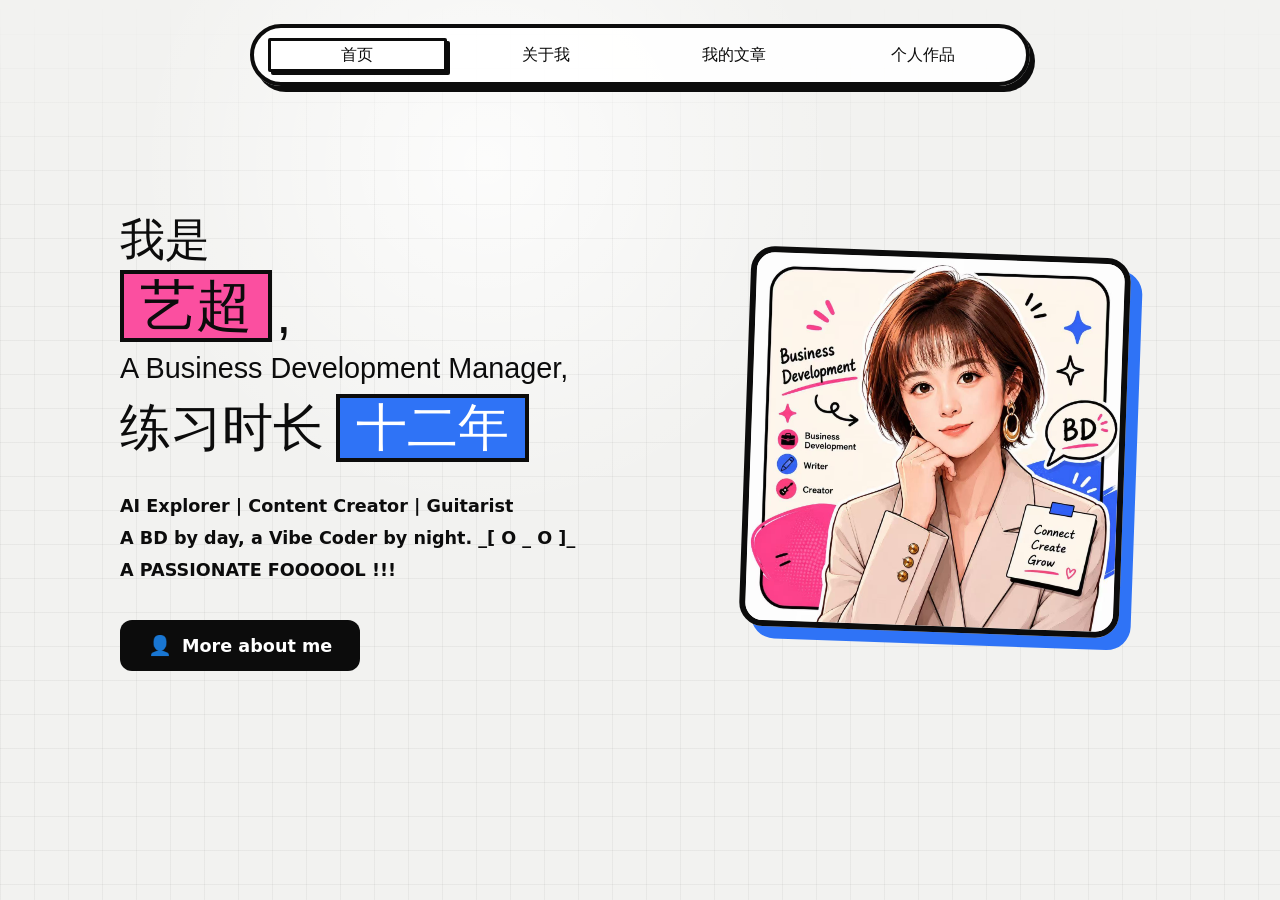
==== index.html @ 66b12777 "更新：关于我-我在做什么+工作之外" ====
<!doctype html>
<html lang="zh-CN">
  <head>
    <meta charset="UTF-8" />
    <meta name="viewport" content="width=device-width, initial-scale=1.0" />
    <meta name="referrer" content="no-referrer" />
    <title>艺超的世界 | Personal Site</title>
    <link rel="stylesheet" href="./styles.css" />
  </head>
  <body>
    <div class="page-shell">
      <header class="site-header">
        <nav class="tab-nav" aria-label="主要导航">
          <button class="nav-tab is-active" type="button" data-tab="home">首页</button>
          <button class="nav-tab" type="button" data-tab="about">关于我</button>
          <button class="nav-tab" type="button" data-tab="articles">我的文章</button>
          <button class="nav-tab" type="button" data-tab="works">个人作品</button>
        </nav>
      </header>

      <main>

        <section class="tab-panel is-active" id="home" aria-labelledby="home-title">
          <div class="hero-grid">
            <div class="hero-copy">
              <div class="home-headline">
                <div class="headline-line1">我是</div>
                <div class="headline-line2"><span class="pink-bg">艺超</span> ,</div>
                <div class="headline-line3">A Business Development Manager,</div>
                <div class="headline-line4">练习时长 <span class="blue-bg">十二年</span></div>
              </div>
              
              <div class="home-subtext">
                <p>AI Explorer | Content Creator | Guitarist</p>
                <p>A BD by day, a Vibe Coder by night. _[ O _ O ]_</p>
                <p class="uppercase">A PASSIONATE FOOOOOL !!!</p>
              </div>

              <div class="hero-actions">
                <button class="black-button" type="button" data-jump="about">
                  <span class="icon">👤</span> More about me
                </button>
              </div>
            </div>

            <div class="hero-avatar-only">
              <img src="./assets/avatar.jpg" alt="Avatar" />
            </div>
          </div>
        </section>

        <section class="tab-panel" id="about" aria-labelledby="about-title">
          <div class="about-top-content">
            <aside class="id-card" aria-label="个人身份卡">
              <div class="card-top">
                <strong>ID CARD</strong>
                <span>Central South University</span>
              </div>
              <div class="id-content">
                <div class="left-column">
                  <div class="avatar-frame">
                    <img src="./assets/avatar.jpg" alt="Avatar" class="avatar-image" />
                  </div>
                  <div class="avatar-tags">
                    <span class="tag-blue">1992.09.05</span>
                    <span class="tag-pink">广州</span>
                  </div>
                </div>
                <dl class="id-fields">
                  <div>
                    <dt>Name</dt>
                    <dd>艺超</dd>
                  </div>
                  <div>
                    <dt>Major</dt>
                    <dd>商务 / AI / 内容创作</dd>
                  </div>
                  <div>
                    <dt>Job</dt>
                    <dd>车联网解决方案经理</dd>
                  </div>
                </dl>
              </div>
              <div class="id-no">
                <span>ID NO.</span>
                <strong>YC-19920905-OVO</strong>
              </div>
              <div class="barcode" aria-hidden="true">
                <span></span><span></span><span></span><span></span><span></span><span></span>
              </div>
            </aside>

            <div class="about-intro">
              <div class="tiny-label pink">我是谁</div>
              <p>一个热爱表达，持续探索，喜欢创作的女生。</p>
              <div class="tiny-label pink">我的优势</div>
              <p>行业资源与客户经验、AI 与智能交互背景、多重产业视角</p>   
               <div class="tiny-label pink">我在做什么</div> 
              <p>中国移动上海产业研究院toV解决方案拓展，累计推动千万级业务合作落地。</p>
               <div class="tiny-label pink">工作之外</div>
              <p>研究AI提效、运营内容账号、开音乐工作室</p>
            </div>
          </div>
          <div class="belief-box-wrapper" style="display: flex; justify-content: center; width: 100%; margin-top: 40px; margin-bottom: 20px;">
            <div class="belief-box">
              <p>我始终相信：</p>
              <p><strong>职业是谋生方式，创造才是生命力。<br/>商业的本质不是销售产品，而是创造价值。</strong></p>
            </div>
          </div>

          <div class="section-heading" style="margin-top: 60px;">
            <p class="tiny-label pink">Open World Progress</p>
            <h2 id="about-title">地球Online <span>开放游戏进度</span></h2>
          </div>

          <div class="timeline-board">
            <div class="timeline-line" aria-hidden="true"></div>

            <div class="timeline-col left">
              <div class="lane-title left">主线任务</div>

              <article class="timeline-card left green">
                <span class="card-icon">🤝</span>
                <strong>2024.07</strong>
                <p><strong>中国移动上研院</strong><br/>车联网解决方案商务拓展，推动千万级项目落地</p>
              </article>

              <article class="timeline-card left pink">
                <span class="card-icon">🚗</span>
                <strong>2021.08</strong>
                <p><strong>小鹏汽车</strong><br/>生态合作与商业化探索</p>
              </article>

              <article class="timeline-card left yellow">
                <span class="card-icon">�</span>
                <strong>2020.05</strong>
                <p><strong>支付宝</strong><br/>运营商行业 BD 与增长运营</p>
              </article>

              <article class="timeline-card left blue">
                <span class="card-icon">�</span>
                <strong>2019.02</strong>
                <p><strong>试金石信用</strong><br/>互金渠道运营</p>
              </article>

              <article class="timeline-card left green">
                <span class="card-icon">�</span>
                <strong>2014.07</strong>
                <p><strong>广东电信</strong><br/>产品运维与异业合作</p>
              </article>

              <article class="timeline-card left pink">
                <span class="card-icon">🏫</span>
                <strong>2010.09</strong>
                <p><strong>中南大学</strong><br/>物联网工程专业</p>
              </article>
            </div>

            <div class="timeline-col right">
              <div class="lane-title right">支线任务</div>

              <article class="timeline-card right blue">
                <span class="card-icon">�</span>
                <strong>2026.05</strong>
                <p><strong>搭建BD OS Skill</strong><br/>辅助日常工作决策及沉淀</p>
              </article>

              <article class="timeline-card right pink">
                <span class="card-icon">🌐</span>
                <strong>2026.04</strong>
                <p><strong>个人网站</strong><br/>AI 驱动的个人品牌建设</p>
              </article>

              <article class="timeline-card right yellow">
                <span class="card-icon">📺</span>
                <strong>2026.03</strong>
                <p><strong>AI视频</strong><br/>用seedance制作账号视频</p>
              </article>

              <article class="timeline-card right green">
                <span class="card-icon">�</span>
                <strong>2026.03</strong>
                <p><strong>宠物短视频账号</strong><br/>记录芋头成长故事</p>
              </article>

              <article class="timeline-card right blue">
                <span class="card-icon">�</span>
                <strong>2025.08</strong>
                <p><strong>情侣短视频账号</strong><br/>2个月积累 2 万粉丝并变现</p>
              </article>

              <article class="timeline-card right pink">
                <span class="card-icon">🤖</span>
                <strong>2025.05</strong>
                <p><strong>AI 能力升级</strong><br/>研究 AI 工具与智能体，探索 AI 变现方式</p>
              </article>

              <article class="timeline-card right yellow">
                <span class="card-icon">🎤</span>
                <strong>2025.02</strong>
                <p><strong>头马俱乐部演讲</strong><br/>训练表达能力</p>
              </article>

              <article class="timeline-card right blue">
                <span class="card-icon">🎸</span>
                <strong>2023.01</strong>
                <p><strong>音乐工作室</strong><br/>探索兴趣商业化</p>
              </article>

              <article class="timeline-card right pink">
                <span class="card-icon">�</span>
                <strong>2015</strong>
                <p><strong>唱吧账号</strong><br/>1年内积累1.8万粉丝</p>
              </article>
            </div>
          </div>

          <section class="updates-section">
            <h2><span>近日生活</span> Recent Updates</h2>
            <div class="update-row">
              <article class="mini-card blue">
                <span class="card-icon">▣</span>
                <h3>最近在读</h3>
                <p>《道德经》</p>
              </article>
              <article class="mini-card pink">
                <span class="card-icon">▤</span>
                <h3>最近在听</h3>
                <p>《罗永浩的十字路口》</p>
                <p>《富女孩宝典》</p>
              </article>
              <article class="mini-card green">
                <span class="card-icon">⌁</span>
                <h3>最近感兴趣</h3>
                <p>AI 编程</p>
              </article>
            </div>
          </section>
        </section>

        <section class="tab-panel" id="articles" aria-labelledby="articles-title">
          <div class="journal-head">
            <p class="tiny-label black">Reading Room</p>
            <h2 id="articles-title">The <span>Journal</span></h2>
            <p>生活观察着，表达实践者。书写日常，也书写自己。</p>
          </div>
          <label class="search-box">
            <span aria-hidden="true">⌕</span>
            <input id="articleSearch" type="search" placeholder="搜索文章标题或关键词..." />
          </label>
          <div class="article-list" id="articleList">
            <article class="article-card" data-keywords="2025 回顾 个人">
              <div class="article-visual one" style="background-image: url('https://images.weserv.nl/?url=https://mmbiz.qpic.cn/mmbiz_jpg/ymknsvRHaUQ0pd1qsSLj832ePicdOzdUps7YW8PM6XJPibiam00BXv1N0FiaUwYqrYLdG9LLBcy2EDWaiawZZxGGDkQ/640?wx_fmt=jpeg');"></div>
              <div class="article-copy">
                <p><span class="tag pink">随笔</span> 2025-12-31</p>
                <h3>回顾我的2025年</h3>
                <span>艺超的人间日记第4篇。</span>
              </div>
              <button type="button" aria-label="打开文章" onclick="window.open('https://mp.weixin.qq.com/s/6BoljYvBpMRCCrMIr75Qog', '_blank')">→</button>
            </article>
            <article class="article-card" data-keywords="30岁 明白 时间">
              <div class="article-visual two" style="background-image: url('https://images.weserv.nl/?url=https://mmbiz.qpic.cn/mmbiz_jpg/ymknsvRHaUS9rgjibuIicaRIzT18sZa4eHbpqaQebvhZ0foMNzOwb9ePXPX5qUvtU4W1OfDQVDUVh8icskj86PMtg/640?wx_fmt=jpeg&watermark=1&tp=webp&wxfrom=5&wx_lazy=1#imgIndex=0);"></div>
              <div class="article-copy">
                <p><span class="tag green">随笔</span> 2025-08-14</p>
                <h3>30岁之后，我才明白</h3>
                <span>艺超的人间日记第3篇。</span>
              </div>
              <button type="button" aria-label="打开文章" onclick="window.open('https://mp.weixin.qq.com/s/acJRw9OF_6MhCEUITdpydg', '_blank')">→</button>
            </article>
            <article class="article-card" data-keywords="台风 延误 朋友">
              <div class="article-visual three" style="background-image: url('https://images.weserv.nl/?url=https://mmbiz.qpic.cn/mmbiz_jpg/ymknsvRHaUTK92kniboIOtDpRicCnxwxVP4cpnMicQ7mdeIDDvl6SCqIxlWNvkv1vaUXH6C7IcBRHXic8k5jJP7ZyQ/640?wx_fmt=jpeg&watermark=1&tp=webp&wxfrom=5&wx_lazy=1#imgIndex=0);"></div>
              <div class="article-copy">
                <p><span class="tag blue">随笔</span> 2025-07-30</p>
                <h3>竹节草台风延误了航班，却准时送来了一个新朋友</h3>
                <span>艺超的人间日记第1篇</span>
              </div>
              <button type="button" aria-label="打开文章" onclick="window.open('https://mp.weixin.qq.com/s/vhBWllesOjkQ4QeszCmQtA', '_blank')">→</button>
            </article>
          </div>
        </section>

        <section class="tab-panel" id="works" aria-labelledby="works-title">
          <div class="section-heading">
            <p class="tiny-label green">Product Shelf</p>
            <h2 id="works-title">个人作品 <span>Playable Builds</span></h2>
          </div>
          <div class="work-grid">
            <article class="work-card blue">
              <div class="work-top">
                <span class="card-icon">↗</span>
                <span>01</span>
              </div>
              <h3>BD OS</h3>
              <p class="tool-tags">chatgpt + coze + 飞书表格</p>
              <p>大客户项目推进与经验沉淀助手，可以自动记录项目信息、分析项目状态、提供推进策略，并将每一次项目经验沉淀为长期可复用的能力资产。</p>
              <a href="https://my.feishu.cn/base/HboKbQkssapH3nsB0locuvGFnxh?table=tblHBpHXDywnlkvG&view=vewroDeW7I" target="_blank" rel="noopener noreferrer" style="text-decoration: none;">
                <button type="button">查看详情</button>
              </a>
            </article>
            <article class="work-card pink">
              <div class="work-top">
                <span class="card-icon">▤</span>
                <span>02</span>
              </div>
              <h3>Solution OS</h3>
              <p class="tool-tags">chatgpt + codex + office</p>
              <p>快速完成企业研究、需求分析、解决方案设计和客户材料输出。</p>
              <a href="https://my.feishu.cn/wiki/LBlZw4N16izWjok2uF1c8xCEnbh" target="_blank" rel="noopener noreferrer" style="text-decoration: none;">
                <button type="button">查看详情</button>
              </a>
            </article>
            <article class="work-card green">
              <div class="work-top">
                <span class="card-icon">⌂</span>
                <span>03</span>
              </div>
              <h3>AI黑话翻译器</h3>
              <p class="tool-tags">chatgpt + coze </p>
              <p>用大白话告诉你眼花缭乱的AI黑话都怎么理解</p>
              <a href="https://ichoicho2022-lab.github.io/ai-jargon-translator/" target="_blank" rel="noopener noreferrer" style="text-decoration: none;">
                <button type="button">查看详情</button>
              </a>
            </article>
          </div>
        </section>
      </main>
    </div>

    <script src="./script.js"></script>
  </body>
</html>
---- styles.css ----
:root {
  --paper: #f2f2f0;
  --ink: #0c0c0c;
  --blue: #2f73f6;
  --pink: #fb4fa0;
  --green: #35db79;
  --yellow: #ffe66d;
  --soft: #ffffff;
  --shadow: 7px 8px 0 var(--ink);
  --radius: 8px;
}

* {
  box-sizing: border-box;
}

html {
  scroll-behavior: smooth;
}

body {
  margin: 0;
  min-height: 100vh;
  color: var(--ink);
  background:
    radial-gradient(circle at 38% 18%, rgba(255, 255, 255, 0.78), transparent 22rem),
    linear-gradient(var(--paper), var(--paper));
  font-family:
    "Arial Black",
    "PingFang SC",
    "Microsoft YaHei",
    system-ui,
    sans-serif;
  letter-spacing: 0;
}

body::before {
  position: fixed;
  inset: 0;
  z-index: -1;
  content: "";
  background-image:
    linear-gradient(rgba(12, 12, 12, 0.045) 1px, transparent 1px),
    linear-gradient(90deg, rgba(12, 12, 12, 0.045) 1px, transparent 1px);
  background-size: 34px 34px;
  mask-image: linear-gradient(to bottom, transparent 0, black 22%, black 100%);
}

button,
input {
  font: inherit;
}

button {
  cursor: pointer;
}

.page-shell {
  width: min(1040px, calc(100% - 48px));
  margin: 0 auto;
  padding: 24px 0 72px;
}

.site-header {
  position: sticky;
  top: 12px;
  z-index: 20;
  display: flex;
  justify-content: center;
  min-height: 62px;
}

.brand-mark {
  position: absolute;
  left: 0;
  display: grid;
  width: 58px;
  height: 48px;
  color: var(--ink);
  text-decoration: none;
  place-items: center;
  background: var(--yellow);
  border: 4px solid var(--ink);
  border-radius: var(--radius);
  box-shadow: 4px 5px 0 var(--ink);
  transform: rotate(-2deg);
}

.tab-nav {
  display: grid;
  grid-template-columns: repeat(4, minmax(92px, 1fr));
  gap: 10px;
  align-items: center;
  width: min(780px, 100%);
  padding: 10px 14px;
  background: rgba(255, 255, 255, 0.9);
  border: 4px solid var(--ink);
  border-radius: 999px;
  box-shadow: 5px 6px 0 var(--ink);
}

.nav-tab,
.mail-button {
  display: grid;
  min-height: 34px;
  color: var(--ink);
  text-decoration: none;
  place-items: center;
  background: transparent;
  border: 3px solid transparent;
  border-radius: 2px;
}

.nav-tab.is-active {
  background: var(--soft);
  border-color: var(--ink);
  box-shadow: 3px 3px 0 var(--ink);
}

.mail-button {
  font-size: 1.25rem;
}

.tab-panel {
  display: none;
  padding-top: 78px;
  animation: popIn 180ms ease-out;
}

.tab-panel.is-active {
  display: block;
}

.hero-grid {
  display: grid;
  grid-template-columns: minmax(0, 1.15fr) minmax(300px, 0.85fr);
  gap: clamp(24px, 5vw, 64px);
  align-items: center;
  min-height: 560px;
}

.tiny-label {
  display: inline-flex;
  margin: 0 0 16px;
  padding: 4px 12px;
  color: var(--soft);
  text-transform: uppercase;
  background: var(--ink);
  border: 3px solid var(--ink);
  border-radius: 4px;
  box-shadow: 3px 3px 0 var(--ink);
  transition: all 0.25s cubic-bezier(0.175, 0.885, 0.32, 1.275);
  cursor: default;
}

.tiny-label:hover {
  transform: translate(-2px, -2px) rotate(-2deg) scale(1.05);
  box-shadow: 6px 6px 0 var(--ink);
}

.tiny-label.pink {
  color: var(--ink);
  background: var(--pink);
}

.tiny-label.green {
  color: var(--ink);
  background: var(--green);
}

h1,
h2,
h3,
p {
  margin-top: 0;
}

h1 {
  max-width: 650px;
  margin-bottom: 24px;
  font-size: clamp(3.1rem, 7vw, 6.6rem);
  line-height: 0.95;
}

h1 span,
.journal-head h2 span,
.section-heading h2 span,
.updates-section h2 span {
  display: inline-block;
  padding: 0 12px 6px;
  background: var(--blue);
  border: 4px solid var(--ink);
  box-shadow: 5px 5px 0 var(--ink);
  transform: rotate(-1deg);
}

.home-headline {
  display: flex;
  flex-direction: column;
  gap: 8px;
  font-family: "Arial Black", "PingFang SC", "Microsoft YaHei", sans-serif;
  margin-bottom: 30px;
}

.headline-line1 {
  font-size: 2.8rem;
  line-height: 1;
}

.headline-line2 {
  font-size: 3.5rem;
  line-height: 1;
  display: flex;
  align-items: flex-end;
  gap: 4px;
}

.headline-line3 {
  font-size: 1.8rem;
  line-height: 1;
  margin-top: 4px;
  white-space: nowrap;
}

.headline-line4 {
  font-size: 3.2rem;
  line-height: 1;
  display: flex;
  align-items: center;
  gap: 12px;
  margin-top: 4px;
}

.pink-bg {
  background: var(--pink);
  padding: 4px 16px;
  border: 4px solid var(--ink);
  display: inline-block;
  transition: all 0.3s cubic-bezier(0.175, 0.885, 0.32, 1.275);
}

.pink-bg:hover {
  transform: translateY(-6px) rotate(-3deg) scale(1.05);
  box-shadow: 6px 6px 0 var(--ink);
  cursor: default;
}

.blue-bg {
  background: var(--blue);
  color: var(--soft);
  padding: 4px 16px;
  border: 4px solid var(--ink);
  display: inline-block;
  transition: all 0.3s cubic-bezier(0.175, 0.885, 0.32, 1.275);
}

.blue-bg:hover {
  transform: translateY(-6px) rotate(3deg) scale(1.05);
  box-shadow: 6px 6px 0 var(--ink);
  cursor: default;
}

.home-subtext {
  font-family: "PingFang SC", "Microsoft YaHei", system-ui, sans-serif;
  font-size: 1.1rem;
  font-weight: 600;
  line-height: 1.6;
  margin-bottom: 36px;
}

.home-subtext p {
  margin-bottom: 4px;
}

.home-subtext .uppercase {
  text-transform: uppercase;
}

.black-button {
  background: var(--ink);
  color: var(--soft);
  border: none;
  border-radius: 12px;
  padding: 14px 28px;
  font-size: 1.1rem;
  font-weight: bold;
  display: flex;
  align-items: center;
  gap: 10px;
  transition: transform 120ms ease;
}

.black-button:hover {
  transform: scale(1.05);
}

.black-button .icon {
  font-size: 1.2rem;
}

.hero-actions {
  display: flex;
  flex-wrap: wrap;
  gap: 16px;
  margin-top: 30px;
}

.comic-button,
.work-card button {
  padding: 12px 20px;
  color: var(--ink);
  background: var(--pink);
  border: 4px solid var(--ink);
  border-radius: var(--radius);
  box-shadow: 5px 5px 0 var(--ink);
  transition: transform 120ms ease, box-shadow 120ms ease;
  cursor: pointer;
  font-weight: 600;
  width: 100%;
}

.comic-button.green,
.work-card.green button {
  background: var(--green);
}

.comic-button:hover,
.work-card button:hover,
.article-card button:hover {
  transform: translate(3px, 3px);
  box-shadow: 2px 2px 0 var(--ink);
}

.marquee-box {
  width: 7.5em;
  overflow: hidden;
  white-space: nowrap;
  vertical-align: bottom;
  position: relative;
}

.marquee-text {
  display: inline-block;
  font-weight: inherit;
  animation: marquee-scroll 5s linear infinite;
}

@keyframes marquee-scroll {
  0% { transform: translateX(100%); }
  100% { transform: translateX(-100%); }
}

.hero-avatar-only {
  justify-self: center;
}

.hero-avatar-only img {
  width: min(100%, 380px);
  aspect-ratio: 1 / 1;
  object-fit: cover;
  border: 6px solid var(--ink);
  border-radius: 24px;
  box-shadow: 12px 12px 0 var(--blue);
  transform: rotate(2deg);
  transition: transform 0.3s cubic-bezier(0.175, 0.885, 0.32, 1.275), box-shadow 0.3s cubic-bezier(0.175, 0.885, 0.32, 1.275);
  cursor: pointer;
}

.hero-avatar-only img:hover {
  transform: rotate(-3deg) scale(1.05);
  box-shadow: 16px 16px 0 var(--pink);
}

.id-card {
  position: relative;
  width: min(460px, 100%);
  display: flex;
  flex-direction: column;
  background: var(--soft);
  border: 5px solid var(--ink);
  border-radius: 14px;
  box-shadow: var(--shadow);
  transform: rotate(-1.5deg);
  transition: transform 0.3s cubic-bezier(0.175, 0.885, 0.32, 1.275), box-shadow 0.3s cubic-bezier(0.175, 0.885, 0.32, 1.275);
}

.id-card:hover {
  transform: translateY(-8px) rotate(-3deg) scale(1.02);
  box-shadow: 12px 12px 0 var(--pink);
}

.id-card::before,
.id-card::after {
  position: absolute;
  z-index: 10;
  content: "";
  border: 4px solid var(--ink);
  border-radius: 50%;
}

.id-card::before {
  top: -30px;
  right: -24px;
  width: 82px;
  height: 82px;
  background: var(--pink);
}

.id-card::after {
  right: 20px;
  bottom: -20px;
  width: 70px;
  height: 70px;
  background: var(--green);
}

.card-top {
  display: flex;
  flex-direction: column;
  gap: 4px;
  padding: 16px 20px;
  background: var(--green);
  border-bottom: 5px solid var(--ink);
  border-radius: 9px 9px 0 0;
}

.card-top strong {
  font-size: 1.5rem;
  letter-spacing: 1px;
  line-height: 1;
}

.card-top span {
  font-size: 0.7rem;
  font-weight: 800;
  text-transform: uppercase;
}

.id-content {
  display: grid;
  grid-template-columns: 160px 1fr;
  gap: 20px;
  padding: 24px 20px;
}

.left-column {
  display: flex;
  flex-direction: column;
  gap: 12px;
}

.avatar-frame {
  display: grid;
  width: 100%;
  aspect-ratio: 1 / 1;
  place-items: center;
  background: #ffe7ee;
  border: 4px solid var(--ink);
  border-radius: var(--radius);
  overflow: hidden;
}

.avatar-image {
  width: 100%;
  height: 100%;
  object-fit: cover;
  border-radius: calc(var(--radius) - 2px);
  transition: transform 0.3s cubic-bezier(0.175, 0.885, 0.32, 1.275);
}

.avatar-image:hover {
  transform: scale(1.15);
}

.avatar-tags {
  display: flex;
  gap: 8px;
}

.avatar-tags span {
  font-size: 0.75rem;
  font-weight: 800;
  padding: 4px 0;
  border: 3px solid var(--ink);
  border-radius: 6px;
  text-align: center;
}

.tag-blue {
  background: var(--blue);
  color: var(--soft);
  flex: 2;
}

.tag-pink {
  background: var(--pink);
  color: var(--ink);
  flex: 1;
}

.id-fields {
  display: flex;
  flex-direction: column;
  gap: 12px;
  margin: 0;
}

.id-fields div {
  padding: 10px 14px;
  background: #eef2ff;
  border: 4px solid var(--ink);
  border-radius: 8px;
  width: 100%;
}

.id-fields div:first-child {
  background: var(--yellow);
}

.id-fields div:last-child {
  background: #e9cffb;
}

.id-fields dt {
  font-size: 0.7rem;
  text-transform: uppercase;
}

.id-fields dd {
  margin: 2px 0 0;
  font-weight: 800;
}

.id-no {
  padding: 0 20px;
  display: flex;
  flex-direction: column;
  margin-bottom: 16px;
}

.id-no span {
  font-size: 0.7rem;
  font-weight: 800;
  color: #666;
  margin-bottom: 2px;
}

.id-no strong {
  font-size: 1.15rem;
  letter-spacing: 0.5px;
}

.barcode {
  display: flex;
  gap: 5px;
  width: 150px;
  height: 46px;
  padding: 8px;
  background: var(--soft);
  border: 3px solid var(--ink);
  margin: 0 20px 20px;
}

.barcode span {
  display: block;
  width: 8px;
  background: var(--ink);
}

.barcode span:nth-child(2),
.barcode span:nth-child(5) {
  width: 15px;
}

.updates-section {
  margin-top: 60px;
}

.updates-section h2,
.section-heading h2,
.journal-head h2 {
  font-size: clamp(2.3rem, 5vw, 4.6rem);
  line-height: 1.05;
}

.updates-section h2 span,
.section-heading h2 span {
  background: var(--pink);
}

.update-row,
.work-grid {
  display: grid;
  grid-template-columns: repeat(3, minmax(0, 1fr));
  gap: 28px;
}

.mini-card,
.timeline-card,
.work-card,
.article-card {
  position: relative;
  background: var(--soft);
  border: 4px solid var(--ink);
  border-radius: 10px;
  box-shadow: 6px 6px 0 var(--ink);
}

.mini-card {
  min-height: 132px;
  padding: 22px 22px 18px 74px;
}

.mini-card::after,
.timeline-card::after,
.work-card::after {
  position: absolute;
  inset: auto 10px -12px 24px;
  height: 18px;
  content: "";
  border: 3px solid var(--ink);
  border-top: 0;
  border-radius: 0 0 7px 7px;
}

.blue::after {
  background: var(--blue);
}

.pink::after {
  background: var(--pink);
}

.green::after {
  background: var(--green);
}

.yellow::after {
  background: var(--yellow);
}

.card-icon {
  display: inline-grid;
  width: 38px;
  height: 38px;
  place-items: center;
  background: var(--blue);
  border: 3px solid var(--ink);
  border-radius: 7px;
}

.pink .card-icon {
  background: var(--pink);
}

.green .card-icon {
  background: var(--green);
}

.yellow .card-icon {
  background: var(--yellow);
}

.mini-card .card-icon {
  position: absolute;
  top: 20px;
  left: 20px;
}

.section-heading {
  text-align: center;
}

.about-top-content {
  display: grid;
  grid-template-columns: minmax(320px, 420px) 1fr;
  gap: 48px;
  align-items: start;
  margin-top: 20px;
}

.about-intro {
  font-family: "PingFang SC", "Microsoft YaHei", system-ui, sans-serif;
  font-size: 1.05rem;
  font-weight: 600;
  line-height: 1.8;
  color: var(--ink);
  letter-spacing: 0.02em;
}

.belief-box {
  width: fit-content;
  text-align: center;
  padding: 32px 48px;
  background: var(--soft);
  border: 5px solid var(--ink);
  border-radius: 16px;
  box-shadow: 8px 8px 0 var(--pink);
  transform: rotate(-1.5deg);
  transition: transform 0.3s cubic-bezier(0.175, 0.885, 0.32, 1.275), box-shadow 0.3s cubic-bezier(0.175, 0.885, 0.32, 1.275);
}

.belief-box:hover {
  transform: translateY(-6px) rotate(-2.5deg) scale(1.02);
  box-shadow: 12px 12px 0 var(--blue);
}

.belief-box p:first-child {
  font-size: 1.35rem;
  color: var(--ink);
  margin-bottom: 20px;
  font-weight: 700;
  opacity: 0.85;
}

.belief-box p:last-child {
  margin-bottom: 0;
}

.belief-box strong {
  font-size: 1.85rem;
  font-weight: 900;
  color: var(--blue);
  line-height: 1.6;
  letter-spacing: 0.03em;
}

.timeline-board {
  position: relative;
  display: grid;
  grid-template-columns: 1fr 72px 1fr;
  gap: 24px 28px;
  margin-top: 42px;
  padding: 58px 44px;
  overflow: hidden;
  background:
    linear-gradient(rgba(12, 12, 12, 0.06) 1px, transparent 1px),
    linear-gradient(90deg, rgba(12, 12, 12, 0.06) 1px, transparent 1px),
    var(--soft);
  background-size: 28px 28px;
  border: 5px solid var(--ink);
  border-radius: 24px;
  box-shadow: var(--shadow);
}

.lane-title {
  width: fit-content;
  padding: 10px 24px;
  background: var(--soft);
  border: 4px solid var(--ink);
  box-shadow: 5px 5px 0 var(--pink);
  font-size: 1.8rem;
}

.lane-title.right {
  justify-self: end;
  box-shadow: 5px 5px 0 var(--green);
}

.timeline-col {
  display: flex;
  flex-direction: column;
  gap: 24px;
}

.timeline-col.left {
  grid-column: 1;
}

.timeline-col.right {
  grid-column: 3;
  align-items: flex-end;
}

.timeline-line {
  position: absolute;
  top: 114px;
  bottom: 60px;
  left: 50%;
  width: 5px;
  background: repeating-linear-gradient(to bottom, var(--ink) 0 18px, transparent 18px 33px);
  transform: translateX(-50%);
}

.timeline-line::before,
.timeline-line::after {
  position: absolute;
  left: 50%;
  width: 28px;
  height: 28px;
  content: "";
  background: var(--soft);
  border: 5px solid var(--ink);
  border-radius: 50%;
  transform: translateX(-50%);
}

.timeline-line::before {
  top: 12%;
}

.timeline-line::after {
  bottom: 8%;
}

.timeline-card {
  width: min(390px, 100%);
  min-height: 96px;
  padding: 18px 18px 16px 72px;
}

.timeline-card.left {
}

.timeline-card.right {
}

.timeline-card .card-icon {
  position: absolute;
  top: 20px;
  left: 18px;
}

.journal-head {
  margin-bottom: 34px;
}

.journal-head h2 span {
  background: var(--green);
}

.journal-head p:last-child {
  font-family: "PingFang SC", "Microsoft YaHei", system-ui, sans-serif;
  font-weight: 800;
  font-size: 1.1rem;
}

.search-box {
  display: flex;
  align-items: center;
  gap: 12px;
  margin-bottom: 36px;
  padding: 14px 20px;
  background: var(--soft);
  border: 5px solid var(--ink);
  border-radius: 14px;
  box-shadow: 6px 7px 0 var(--ink);
}

.search-box span {
  font-size: 1.5rem;
}

.search-box input {
  width: 100%;
  min-width: 0;
  border: 0;
  outline: 0;
  background: transparent;
}

.article-list {
  display: grid;
  gap: 28px;
}

.article-card {
  display: grid;
  grid-template-columns: 280px 1fr 70px;
  align-items: stretch;
  min-height: 168px;
  overflow: hidden;
}

.article-visual {
  min-height: 168px;
  border-right: 4px solid var(--ink);
  background-size: cover;
  background-position: center;
  background-repeat: no-repeat;
}

.article-visual.one {
  background:
    radial-gradient(circle at 22% 20%, #d9a87d 0 24px, transparent 25px),
    radial-gradient(circle at 72% 12%, #d9a87d 0 20px, transparent 21px),
    linear-gradient(135deg, #7ab7ce, #314a5b);
}

.article-visual.two {
  background:
    linear-gradient(90deg, transparent 45%, rgba(12, 12, 12, 0.18) 46% 53%, transparent 54%),
    linear-gradient(135deg, #35db79, #eef8ff);
}

.article-visual.three {
  background:
    radial-gradient(circle at 70% 38%, #fb4fa0 0 32px, transparent 33px),
    linear-gradient(135deg, #ffe66d, #ffffff);
}

.article-copy {
  padding: 30px;
}

.article-copy p {
  font-size: 0.8rem;
}

.tag {
  display: inline-block;
  margin-right: 12px;
  padding: 3px 9px;
  border: 3px solid var(--ink);
}

.tag.pink {
  background: var(--pink);
}

.tag.green {
  background: var(--green);
}

.tag.blue {
  background: var(--blue);
  color: var(--soft);
}

.article-copy h3 {
  margin-bottom: 10px;
  font-size: clamp(1.6rem, 3vw, 2.5rem);
}

.article-copy span {
  font-family: "PingFang SC", "Microsoft YaHei", system-ui, sans-serif;
  font-weight: 800;
}

.article-card button {
  align-self: center;
  justify-self: center;
  width: 52px;
  height: 52px;
  background: var(--soft);
  border: 4px solid var(--ink);
  border-radius: 50%;
  box-shadow: 3px 3px 0 var(--ink);
  font-size: 1.6rem;
  cursor: pointer;
}

.work-card {
  min-height: 360px;
  padding: 28px;
}

.work-top {
  display: flex;
  justify-content: space-between;
  align-items: center;
  margin-bottom: 34px;
}

.work-top span:last-child {
  font-size: 2.2rem;
}

.work-card h3 {
  font-size: 2rem;
  line-height: 1.15;
  margin-bottom: 8px;
}

.tool-tags {
  font-family: "PingFang SC", "Microsoft YaHei", system-ui, sans-serif;
  font-size: 0.85rem !important;
  color: var(--ink);
  opacity: 0.7;
  font-weight: 600 !important;
  margin-bottom: 16px;
  min-height: auto !important;
}

.work-card p:not(.tool-tags) {
  min-height: 112px;
  font-family: "PingFang SC", "Microsoft YaHei", system-ui, sans-serif;
  font-weight: 800;
  line-height: 1.7;
}

.work-card button {
  width: 100%;
}

.work-card.blue button {
  background: var(--blue);
}

.work-card.pink button {
  background: var(--pink);
}

.article-card.is-hidden {
  display: none;
}

@keyframes popIn {
  from {
    opacity: 0;
    transform: translateY(8px);
  }
  to {
    opacity: 1;
    transform: translateY(0);
  }
}

@media (max-width: 900px) {
  .page-shell {
    width: min(100% - 22px, 720px);
    padding-top: 12px;
  }

  .brand-mark {
    display: none;
  }

  .site-header {
    top: 8px;
  }

  .tab-nav {
    grid-template-columns: repeat(4, 1fr);
    gap: 4px;
    padding: 8px;
    border-width: 3px;
  }

  .nav-tab {
    min-height: 32px;
    padding: 0 3px;
    font-size: 0.82rem;
  }

  .mail-button {
    min-height: 32px;
  }

  .tab-panel {
    padding-top: 44px;
  }

  .hero-grid,
  .update-row,
  .work-grid {
    grid-template-columns: 1fr;
  }

  .hero-grid {
    gap: 40px;
    min-height: auto;
  }

  .headline-line1 { font-size: 2rem; }
  .headline-line2 { font-size: 2.5rem; flex-wrap: wrap; }
  .headline-line3 { font-size: 1.25rem; white-space: nowrap; }
  .headline-line4 { font-size: 2.2rem; flex-wrap: wrap; }

  .about-top-content {
    grid-template-columns: 1fr;
    gap: 40px;
  }

  .id-card {
    margin: 0 auto;
  }

  .timeline-board {
    grid-template-columns: 1fr;
    padding: 34px 16px;
  }

  .timeline-col.left,
  .timeline-col.right {
    grid-column: 1;
    align-items: stretch;
  }

  .lane-title,
  .lane-title.right {
    grid-column: 1;
    justify-self: stretch;
  }

  .lane-title {
    font-size: 1.35rem;
  }

  .timeline-line {
    display: none;
  }

  .article-card {
    grid-template-columns: 1fr;
  }

  .article-visual {
    border-right: 0;
    border-bottom: 4px solid var(--ink);
  }

  .article-card button {
    margin: 0 28px 24px auto;
  }
}

@media (max-width: 520px) {
  .tab-nav {
    grid-template-columns: repeat(2, 1fr);
    border-radius: 22px;
  }

  .mail-button {
    grid-column: 3;
    grid-row: 1 / span 2;
    height: 100%;
  }

  .id-content {
    grid-template-columns: 1fr;
  }

  .avatar-frame {
    height: 170px;
  }

  .updates-section h2,
  .section-heading h2,
  .journal-head h2 {
    font-size: 2.25rem;
  }

  .article-copy {
    padding: 22px;
  }
}
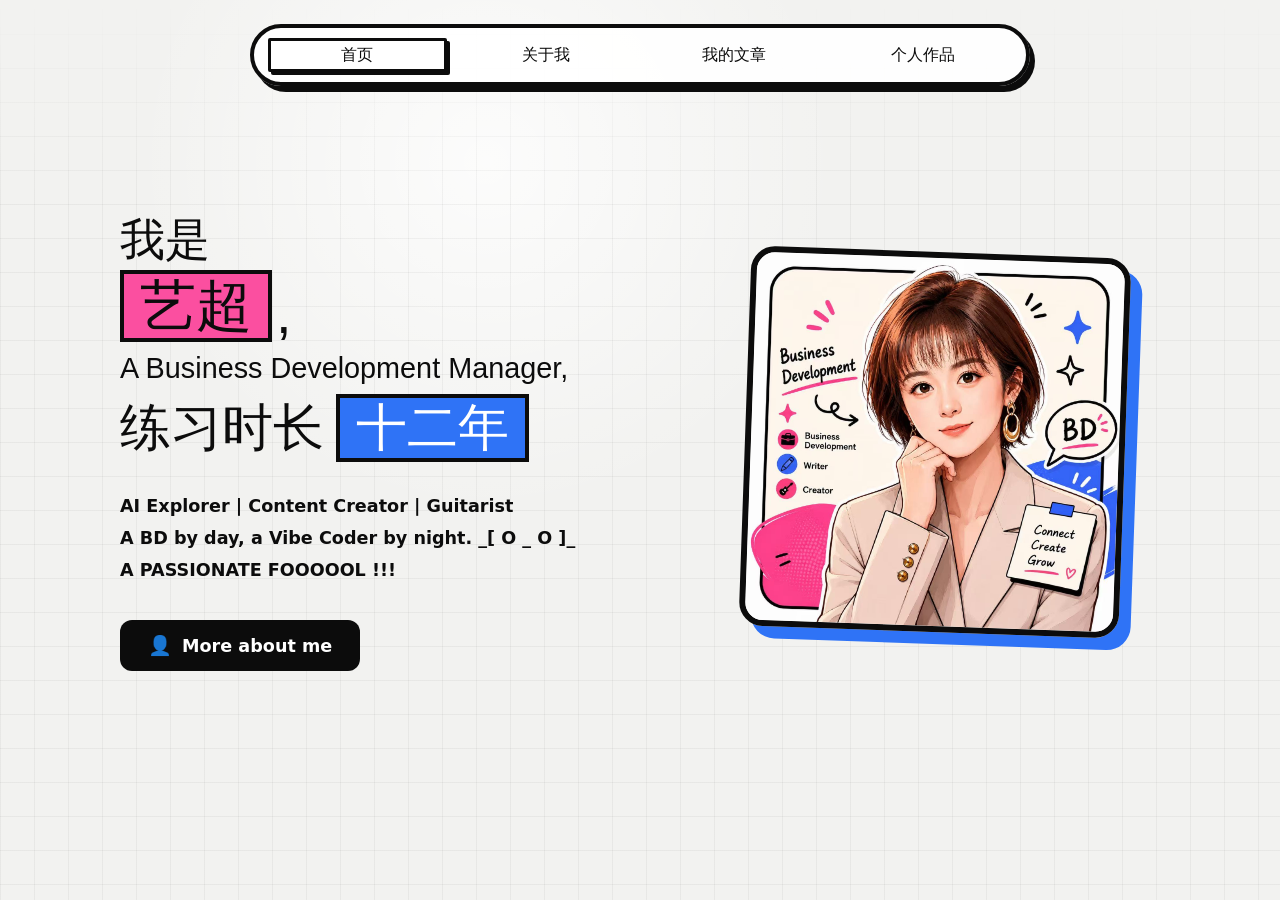
==== commit 62213fc3: "更新：支线任务-Skill标题和描述" ====
--- a/index.html
+++ b/index.html
@@ -94,17 +94,17 @@
               <div class="tiny-label pink">我是谁</div>
               <p>一个热爱表达，持续探索，喜欢创作的女生。</p>
               <div class="tiny-label pink">我的优势</div>
-              <p>行业资源与客户经验、AI 与智能交互背景、多重产业视角</p>   
+              <p>行业经验与资源、智能交互与AI应用能力、复杂项目操盘能力</p>   
                <div class="tiny-label pink">我在做什么</div> 
               <p>中国移动上海产业研究院toV解决方案拓展，累计推动千万级业务合作落地。</p>
                <div class="tiny-label pink">工作之外</div>
-              <p>研究AI提效、运营内容账号、开音乐工作室</p>
+              <p>研究AI提效、运营内容账号、开音乐工作室。</p>
             </div>
           </div>
           <div class="belief-box-wrapper" style="display: flex; justify-content: center; width: 100%; margin-top: 40px; margin-bottom: 20px;">
             <div class="belief-box">
               <p>我始终相信：</p>
-              <p><strong>职业是谋生方式，创造才是生命力。<br/>商业的本质不是销售产品，而是创造价值。</strong></p>
+              <p><strong>感知与创造，才是生命力。<br/>商业的本质不是销售产品，而是创造价值。</strong></p>
             </div>
           </div>
 
@@ -162,7 +162,7 @@
               <article class="timeline-card right blue">
                 <span class="card-icon">�</span>
                 <strong>2026.05</strong>
-                <p><strong>搭建BD OS Skill</strong><br/>辅助日常工作决策及沉淀</p>
+                <p><strong>搭建BD OS、Solution OS等工作提效Skill</strong><br/>自动化记录项目信息、辅助决策以及沉淀销售方法论，制作解决方案。</p>
               </article>
 
               <article class="timeline-card right pink">
@@ -180,7 +180,7 @@
               <article class="timeline-card right green">
                 <span class="card-icon">�</span>
                 <strong>2026.03</strong>
-                <p><strong>宠物短视频账号</strong><br/>记录芋头成长故事</p>
+                <p><strong>宠物短视频账号</strong><br/>记录小狗芋头的成长故事</p>
               </article>
 
               <article class="timeline-card right blue">
@@ -192,7 +192,7 @@
               <article class="timeline-card right pink">
                 <span class="card-icon">🤖</span>
                 <strong>2025.05</strong>
-                <p><strong>AI 能力升级</strong><br/>研究 AI 工具与智能体，探索 AI 变现方式</p>
+                <p><strong>AI 能力升级</strong><br/>研究 AI 工具，探索 AI 变现方式</p>
               </article>
 
               <article class="timeline-card right yellow">
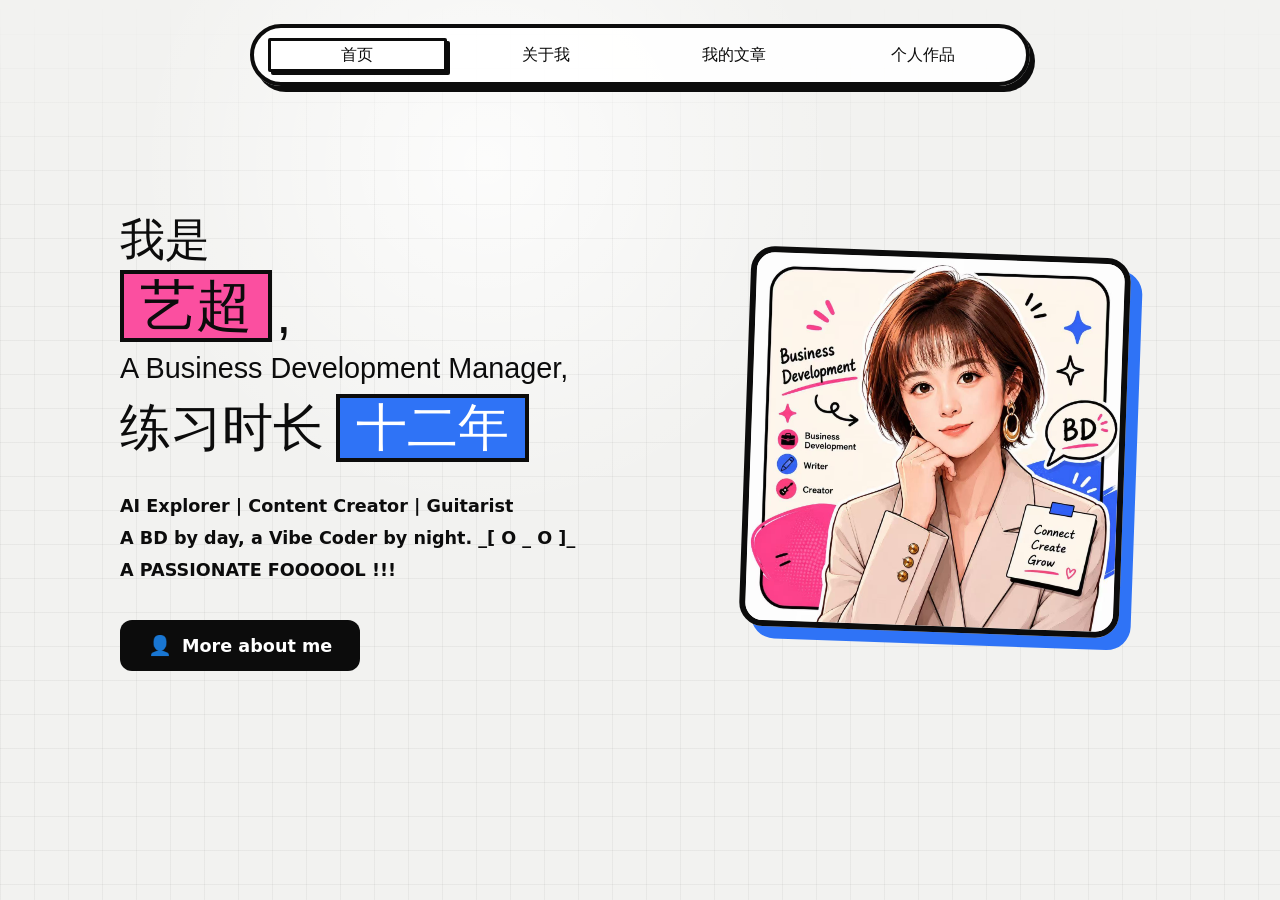
==== commit 2813aa61: "update: 关于我-我是谁 内容更新" ====
--- a/index.html
+++ b/index.html
@@ -92,7 +92,7 @@
 
             <div class="about-intro">
               <div class="tiny-label pink">我是谁</div>
-              <p>一个热爱表达，持续探索，喜欢创作的女生。</p>
+              <p>运营商老兵、技术出身的销售、对AI有持续关注和学习能力的人</p>
               <div class="tiny-label pink">我的优势</div>
               <p>行业经验与资源、智能交互与AI应用能力、复杂项目操盘能力</p>   
                <div class="tiny-label pink">我在做什么</div> 
